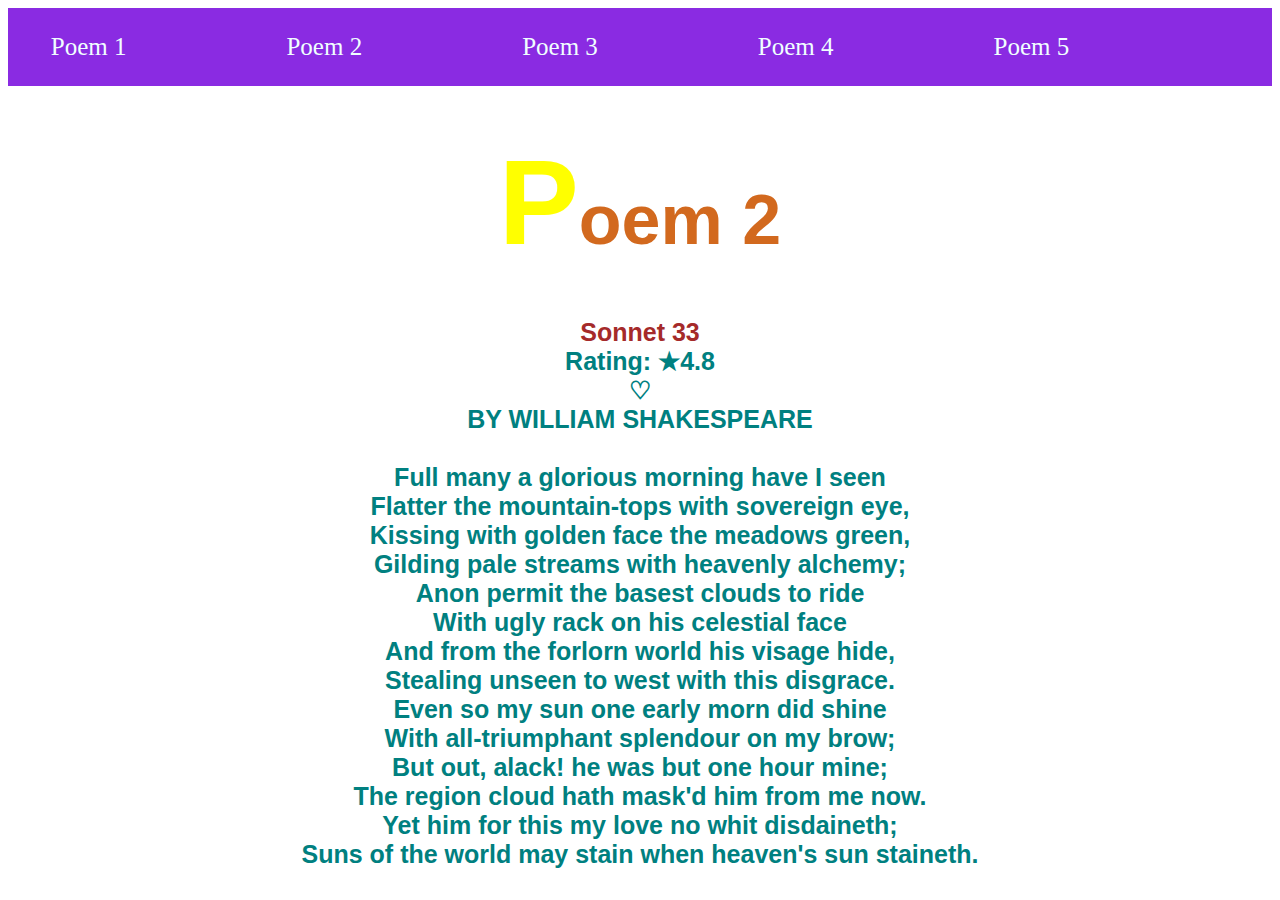
==== poem1.html @ cc7f3d65 "index file created" ====
<!DOCTYPE html>
<html lang="en">
    <head>
        <title>Poem 2</title>
        <link rel="stylesheet" href="style.css">

    </head>
    <body>
        <div class="table">
            <a class='nav' href='/index.html'>Poem 1</a>
            &nbsp;&nbsp;&nbsp;&nbsp;&nbsp;&nbsp;&nbsp;&nbsp;&nbsp;&nbsp;&nbsp;&nbsp;&nbsp;&nbsp;&nbsp;&nbsp;&nbsp;&nbsp;&nbsp;&nbsp;&nbsp;&nbsp;&nbsp;&nbsp;&nbsp;&nbsp;&nbsp;&nbsp;&nbsp;&nbsp;&nbsp;&nbsp;&nbsp;&nbsp;&nbsp;&nbsp;&nbsp;&nbsp;&nbsp;<a class='nav' href='/poem1.html'>Poem 2</a>
            &nbsp;&nbsp;&nbsp;&nbsp;&nbsp;&nbsp;&nbsp;&nbsp;&nbsp;&nbsp;&nbsp;&nbsp;&nbsp;&nbsp;&nbsp;&nbsp;&nbsp;&nbsp;&nbsp;&nbsp;&nbsp;&nbsp;&nbsp;&nbsp;&nbsp;&nbsp;&nbsp;&nbsp;&nbsp;&nbsp;&nbsp;&nbsp;&nbsp;&nbsp;&nbsp;&nbsp;&nbsp;&nbsp;&nbsp;<a class='nav' href='/poem2.html'>Poem 3</a>
            &nbsp;&nbsp;&nbsp;&nbsp;&nbsp;&nbsp;&nbsp;&nbsp;&nbsp;&nbsp;&nbsp;&nbsp;&nbsp;&nbsp;&nbsp;&nbsp;&nbsp;&nbsp;&nbsp;&nbsp;&nbsp;&nbsp;&nbsp;&nbsp;&nbsp;&nbsp;&nbsp;&nbsp;&nbsp;&nbsp;&nbsp;&nbsp;&nbsp;&nbsp;&nbsp;&nbsp;&nbsp;&nbsp;&nbsp;<a class='nav' href='/poem3.html'>Poem 4</a>
            &nbsp;&nbsp;&nbsp;&nbsp;&nbsp;&nbsp;&nbsp;&nbsp;&nbsp;&nbsp;&nbsp;&nbsp;&nbsp;&nbsp;&nbsp;&nbsp;&nbsp;&nbsp;&nbsp;&nbsp;&nbsp;&nbsp;&nbsp;&nbsp;&nbsp;&nbsp;&nbsp;&nbsp;&nbsp;&nbsp;&nbsp;&nbsp;&nbsp;&nbsp;&nbsp;&nbsp;&nbsp;&nbsp;&nbsp;<a class='nav' href='/poem4.html'>Poem 5</a>
            &nbsp;&nbsp;&nbsp;&nbsp;&nbsp;&nbsp;&nbsp;&nbsp;&nbsp;&nbsp;&nbsp;&nbsp;&nbsp;&nbsp;&nbsp;&nbsp;&nbsp;&nbsp;&nbsp;&nbsp;&nbsp;&nbsp;&nbsp;&nbsp;&nbsp;&nbsp;&nbsp;&nbsp;&nbsp;&nbsp;&nbsp;&nbsp;&nbsp;&nbsp;&nbsp;&nbsp;&nbsp;&nbsp;&nbsp;
        </div>
        <div>
            <h1 class="poem2">Poem 2</h1>
            <p class="para">
                Sonnet 33<br>
                Rating: ★4.8<br>
                ♡
            <br>
            BY WILLIAM SHAKESPEARE
            <br>
                <br>
                
Full many a glorious morning have I seen
<br>
Flatter the mountain-tops with sovereign eye,
<br>
Kissing with golden face the meadows green,
<br>
Gilding pale streams with heavenly alchemy;
<br>
Anon permit the basest clouds to ride
<br>
With ugly rack on his celestial face
<br>
And from the forlorn world his visage hide,
<br>
Stealing unseen to west with this disgrace.
<br>
Even so my sun one early morn did shine
<br>
With all-triumphant splendour on my brow;
<br>
But out, alack! he was but one hour mine;
<br>
The region cloud hath mask'd him from me now.
<br>
Yet him for this my love no whit disdaineth;
<br>
Suns of the world may stain when heaven's sun staineth.
    </p>
    </div>
</body>
</html>
---- style.css ----
h1 {
    text-align: center;
    font-size: 70px;
}

p {
    text-align: center;
    font-size: 25px;
}

.table {
    background-color: #8a2be2;
    text-align: center;
    padding: 25px;
}

.nav {
    color: #f0ffff;
    font-size: 25px;
    text-decoration: none;
}

.nav:hover {
    color: #7fff00;
    text-shadow: 1px;
}


.poem1 {
    font-family: sans-serif;
    color: #00ffff;
}

.poem1:first-letter {
    color: #adff2f;
    font-size: 120px;
}

.para {
    font-family: sans-serif;
    font-weight: bold;
    color: #008080;
}

.para:first-line {
    color: #a52a2a;
}

.poem2 {
    font-family: Arial, Helvetica, sans-serif;
    color: #d2691e;
}

.poem2:first-letter {
    color: #ffff00;
    font-size: 120px;
}

.poem3 {
    font-family: 'Gill Sans', 'Gill Sans MT', Calibri, 'Trebuchet MS', sans-serif;
    color: #ff0000;
}

.poem3:first-letter {
    color: #00ff00;
    font-size: 120px;
}

.poem4 {
    font-family: Arial, Helvetica, sans-serif;
    color: #ff00ff;
}

.poem4:first-letter {
    color: #4400ff;
    font-size: 120px;
}

.poem5 {
    font-family: 'Gill Sans', 'Gill Sans MT', Calibri, 'Trebuchet MS', sans-serif;
    color: #00ff2a;
}

.poem5:first-letter {
    color: #00f7ff;
    font-size: 120px;
}
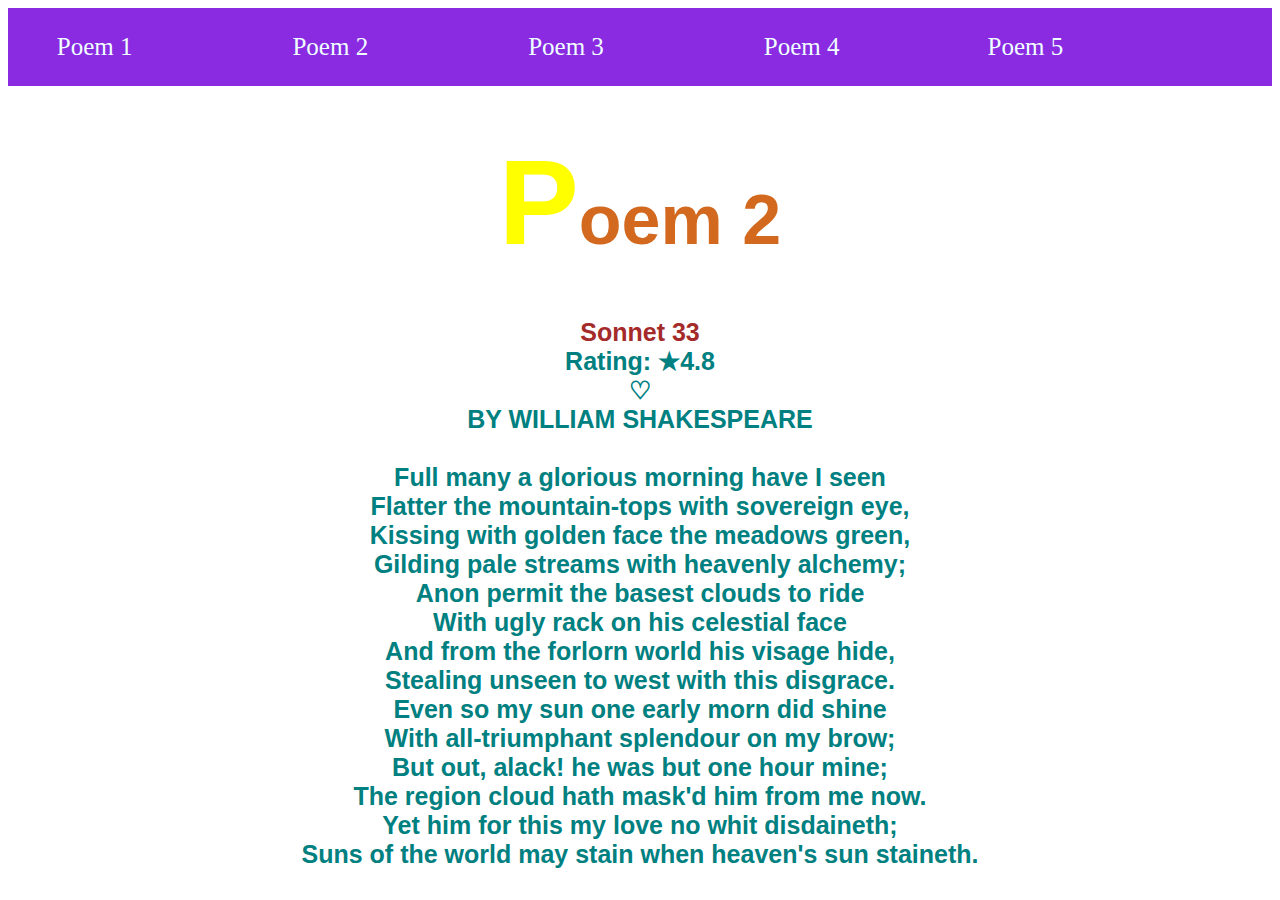
==== commit a3789c15: "index file created" ====
--- a/poem1.html
+++ b/poem1.html
@@ -11,7 +11,7 @@
             &nbsp;&nbsp;&nbsp;&nbsp;&nbsp;&nbsp;&nbsp;&nbsp;&nbsp;&nbsp;&nbsp;&nbsp;&nbsp;&nbsp;&nbsp;&nbsp;&nbsp;&nbsp;&nbsp;&nbsp;&nbsp;&nbsp;&nbsp;&nbsp;&nbsp;&nbsp;&nbsp;&nbsp;&nbsp;&nbsp;&nbsp;&nbsp;&nbsp;&nbsp;&nbsp;&nbsp;&nbsp;&nbsp;&nbsp;<a class='nav' href='/poem1.html'>Poem 2</a>
             &nbsp;&nbsp;&nbsp;&nbsp;&nbsp;&nbsp;&nbsp;&nbsp;&nbsp;&nbsp;&nbsp;&nbsp;&nbsp;&nbsp;&nbsp;&nbsp;&nbsp;&nbsp;&nbsp;&nbsp;&nbsp;&nbsp;&nbsp;&nbsp;&nbsp;&nbsp;&nbsp;&nbsp;&nbsp;&nbsp;&nbsp;&nbsp;&nbsp;&nbsp;&nbsp;&nbsp;&nbsp;&nbsp;&nbsp;<a class='nav' href='/poem2.html'>Poem 3</a>
             &nbsp;&nbsp;&nbsp;&nbsp;&nbsp;&nbsp;&nbsp;&nbsp;&nbsp;&nbsp;&nbsp;&nbsp;&nbsp;&nbsp;&nbsp;&nbsp;&nbsp;&nbsp;&nbsp;&nbsp;&nbsp;&nbsp;&nbsp;&nbsp;&nbsp;&nbsp;&nbsp;&nbsp;&nbsp;&nbsp;&nbsp;&nbsp;&nbsp;&nbsp;&nbsp;&nbsp;&nbsp;&nbsp;&nbsp;<a class='nav' href='/poem3.html'>Poem 4</a>
-            &nbsp;&nbsp;&nbsp;&nbsp;&nbsp;&nbsp;&nbsp;&nbsp;&nbsp;&nbsp;&nbsp;&nbsp;&nbsp;&nbsp;&nbsp;&nbsp;&nbsp;&nbsp;&nbsp;&nbsp;&nbsp;&nbsp;&nbsp;&nbsp;&nbsp;&nbsp;&nbsp;&nbsp;&nbsp;&nbsp;&nbsp;&nbsp;&nbsp;&nbsp;&nbsp;&nbsp;&nbsp;&nbsp;&nbsp;<a class='nav' href='/poem4.html'>Poem 5</a>
+            &nbsp;&nbsp;&nbsp;&nbsp;&nbsp;&nbsp;&nbsp;&nbsp;&nbsp;&nbsp;&nbsp;&nbsp;&nbsp;&nbsp;&nbsp;&nbsp;&nbsp;&nbsp;&nbsp;&nbsp;&nbsp;&nbsp;&nbsp;&nbsp;&nbsp;&nbsp;&nbsp;&nbsp;&nbsp;&nbsp;&nbsp;&nbsp;&nbsp;&nbsp;&nbsp;&nbsp;<a class='nav' href='/poem4.html'>Poem 5</a>
             &nbsp;&nbsp;&nbsp;&nbsp;&nbsp;&nbsp;&nbsp;&nbsp;&nbsp;&nbsp;&nbsp;&nbsp;&nbsp;&nbsp;&nbsp;&nbsp;&nbsp;&nbsp;&nbsp;&nbsp;&nbsp;&nbsp;&nbsp;&nbsp;&nbsp;&nbsp;&nbsp;&nbsp;&nbsp;&nbsp;&nbsp;&nbsp;&nbsp;&nbsp;&nbsp;&nbsp;&nbsp;&nbsp;&nbsp;
         </div>
         <div>
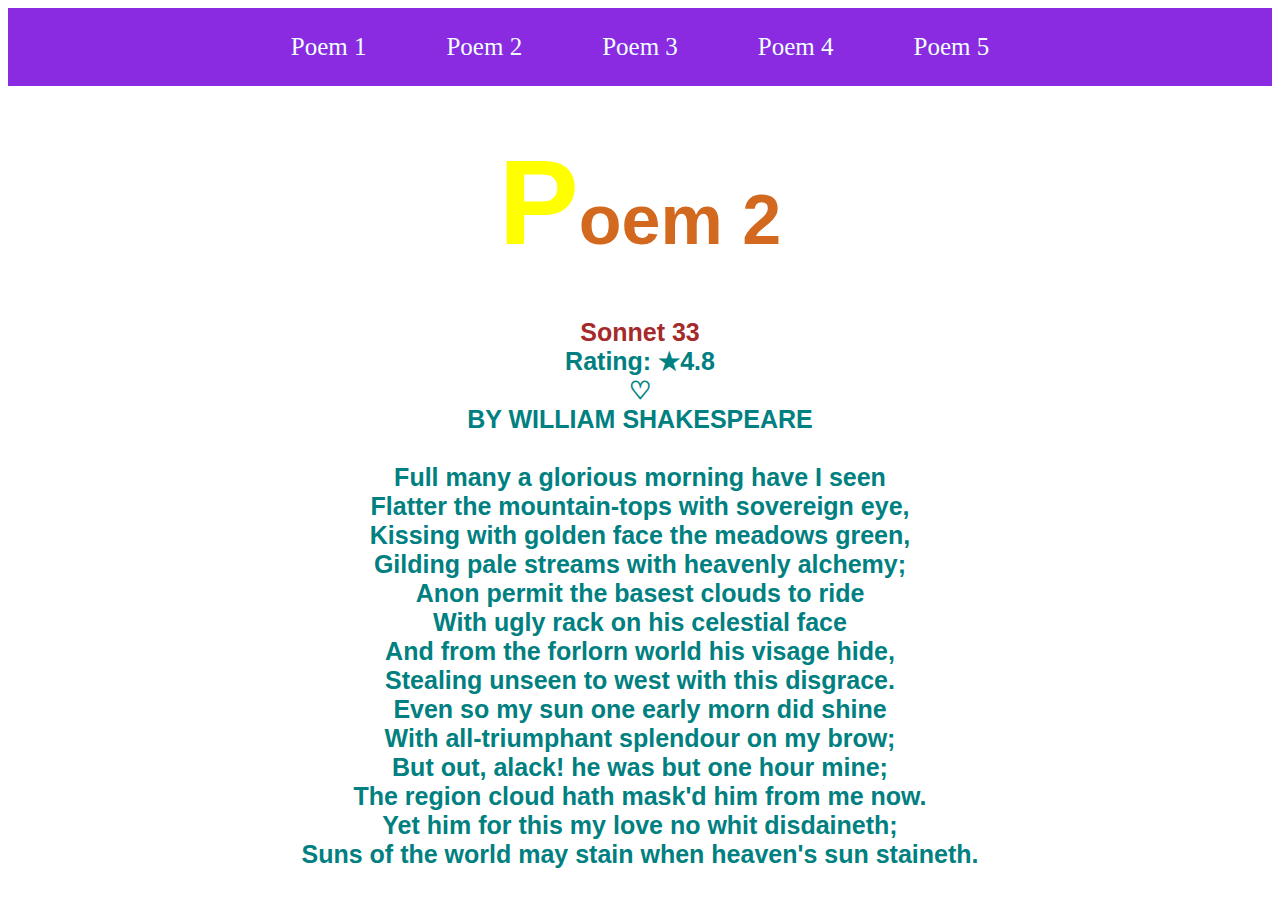
==== commit 5b45c178: "index file created" ====
--- a/poem1.html
+++ b/poem1.html
@@ -7,12 +7,17 @@
     </head>
     <body>
         <div class="table">
+            &nbsp;&nbsp;&nbsp;&nbsp;&nbsp;&nbsp;&nbsp;&nbsp;&nbsp;&nbsp;&nbsp;&nbsp;&nbsp;&nbsp;&nbsp;&nbsp;&nbsp;&nbsp;
             <a class='nav' href='/index.html'>Poem 1</a>
-            &nbsp;&nbsp;&nbsp;&nbsp;&nbsp;&nbsp;&nbsp;&nbsp;&nbsp;&nbsp;&nbsp;&nbsp;&nbsp;&nbsp;&nbsp;&nbsp;&nbsp;&nbsp;&nbsp;&nbsp;&nbsp;&nbsp;&nbsp;&nbsp;&nbsp;&nbsp;&nbsp;&nbsp;&nbsp;&nbsp;&nbsp;&nbsp;&nbsp;&nbsp;&nbsp;&nbsp;&nbsp;&nbsp;&nbsp;<a class='nav' href='/poem1.html'>Poem 2</a>
-            &nbsp;&nbsp;&nbsp;&nbsp;&nbsp;&nbsp;&nbsp;&nbsp;&nbsp;&nbsp;&nbsp;&nbsp;&nbsp;&nbsp;&nbsp;&nbsp;&nbsp;&nbsp;&nbsp;&nbsp;&nbsp;&nbsp;&nbsp;&nbsp;&nbsp;&nbsp;&nbsp;&nbsp;&nbsp;&nbsp;&nbsp;&nbsp;&nbsp;&nbsp;&nbsp;&nbsp;&nbsp;&nbsp;&nbsp;<a class='nav' href='/poem2.html'>Poem 3</a>
-            &nbsp;&nbsp;&nbsp;&nbsp;&nbsp;&nbsp;&nbsp;&nbsp;&nbsp;&nbsp;&nbsp;&nbsp;&nbsp;&nbsp;&nbsp;&nbsp;&nbsp;&nbsp;&nbsp;&nbsp;&nbsp;&nbsp;&nbsp;&nbsp;&nbsp;&nbsp;&nbsp;&nbsp;&nbsp;&nbsp;&nbsp;&nbsp;&nbsp;&nbsp;&nbsp;&nbsp;&nbsp;&nbsp;&nbsp;<a class='nav' href='/poem3.html'>Poem 4</a>
-            &nbsp;&nbsp;&nbsp;&nbsp;&nbsp;&nbsp;&nbsp;&nbsp;&nbsp;&nbsp;&nbsp;&nbsp;&nbsp;&nbsp;&nbsp;&nbsp;&nbsp;&nbsp;&nbsp;&nbsp;&nbsp;&nbsp;&nbsp;&nbsp;&nbsp;&nbsp;&nbsp;&nbsp;&nbsp;&nbsp;&nbsp;&nbsp;&nbsp;&nbsp;&nbsp;&nbsp;<a class='nav' href='/poem4.html'>Poem 5</a>
-            &nbsp;&nbsp;&nbsp;&nbsp;&nbsp;&nbsp;&nbsp;&nbsp;&nbsp;&nbsp;&nbsp;&nbsp;&nbsp;&nbsp;&nbsp;&nbsp;&nbsp;&nbsp;&nbsp;&nbsp;&nbsp;&nbsp;&nbsp;&nbsp;&nbsp;&nbsp;&nbsp;&nbsp;&nbsp;&nbsp;&nbsp;&nbsp;&nbsp;&nbsp;&nbsp;&nbsp;&nbsp;&nbsp;&nbsp;
+            &nbsp;&nbsp;&nbsp;&nbsp;&nbsp;&nbsp;&nbsp;&nbsp;&nbsp;&nbsp;&nbsp;&nbsp;&nbsp;&nbsp;&nbsp;&nbsp;&nbsp;&nbsp;
+            <a class='nav' href='/poem1.html'>Poem 2</a>
+            &nbsp;&nbsp;&nbsp;&nbsp;&nbsp;&nbsp;&nbsp;&nbsp;&nbsp;&nbsp;&nbsp;&nbsp;&nbsp;&nbsp;&nbsp;&nbsp;&nbsp;&nbsp;
+            <a class='nav' href='/poem2.html'>Poem 3</a>
+            &nbsp;&nbsp;&nbsp;&nbsp;&nbsp;&nbsp;&nbsp;&nbsp;&nbsp;&nbsp;&nbsp;&nbsp;&nbsp;&nbsp;&nbsp;&nbsp;&nbsp;&nbsp;
+            <a class='nav' href='/poem3.html'>Poem 4</a>
+            &nbsp;&nbsp;&nbsp;&nbsp;&nbsp;&nbsp;&nbsp;&nbsp;&nbsp;&nbsp;&nbsp;&nbsp;&nbsp;&nbsp;&nbsp;&nbsp;&nbsp;&nbsp;
+            <a class='nav' href='/poem4.html'>Poem 5</a>
+            &nbsp;&nbsp;&nbsp;&nbsp;&nbsp;&nbsp;&nbsp;&nbsp;&nbsp;&nbsp;&nbsp;&nbsp;&nbsp;&nbsp;&nbsp;&nbsp;&nbsp;&nbsp;
         </div>
         <div>
             <h1 class="poem2">Poem 2</h1>
